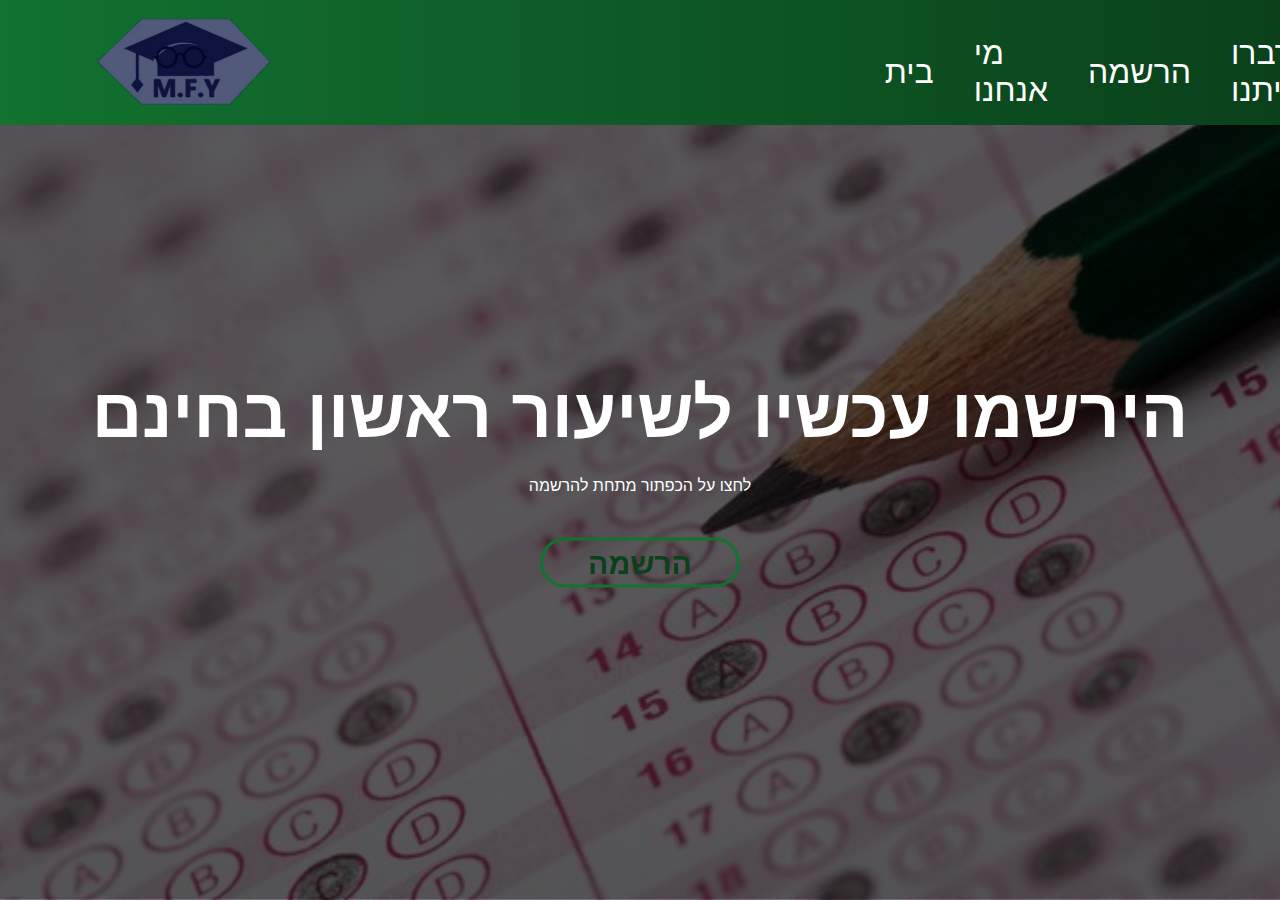
==== index.html @ b3181ad4 "Add files via upload" ====
<!DOCTYPE html>
<html lang="he">
<head>
    <meta charset="UTF-8">
    <meta name="viewport" content="width=device-width, initial-scale=1.0">
    <title>MathForYou</title>
    <link rel="stylesheet" href="Home.css">
    <link rel="icon" type="image/x-icon" href="logo.png">
    
</head>
<body>
    <div class="banner">
        <div class="header">
            <img src="logo.png" class="logo">
              <div class="navbar">
                <ul>
                    <li><a href="index.html">בית</a></li>
                    <li><a href="AboutUs.html">מי אנחנו</a></li>
                    <li><a href="signup.html">הרשמה</a></li>
                    <li><a href="links.html">דברו איתנו</a></li>   
                </ul>
            </div>
          </div>
        <div class="content">
            <h1>הירשמו עכשיו לשיעור ראשון בחינם</h1>
            <p>לחצו על הכפתור מתחת להרשמה</p>
            <div>
                <button type="button"><a class="link_underline" href="signup.html">הרשמה</a></button>
            </div>
        </div>
    </div>


</body>
</html>
---- Home.css ----
* {
    margin: 0;
    padding: 0;
    font-family: sans-serif;
}

.banner {
    width: 100vw;
    height: 99.95vh;
    background-image: linear-gradient(rgba(0,0,0,0.65),rgba(0,0,0,0.65)),url(banner.jpg);
    background-size: cover; 
    background-position: center;
}

/* Style the navbar */
.navbar {
    width: 85%;
    margin: auto;
    padding: 35px 0;
    display: flex;
    align-items: center;
    justify-content: space-between;
    position: relative; /* Added position relative */
}

/* Float the link section to the right */
.navbar ul {
    display: flex;
    align-items: center;
    margin-left: 60%;
}

.navbar ul li {
    font-size: xx-large;
    list-style: none;
    margin: 0 20px;
    position: relative;
}

/* Style the navbar links */
.navbar ul li a {
    text-decoration: none;
    color: white;
    text-transform: uppercase;
}

/* Style the link underline */
.navbar ul li::after {
    content: '';
    height: 3px;
    width: 0;
    background: #127230;
    position: absolute;
    left: 0;
    bottom: -10px;
    transition: width 0.5s;
}

.navbar ul li:hover::after {
    width: 100%;
}

.heading {
    text-align: center;
    color: white;
    font-size: 50px;
    font-weight: bold;
}

.content {
    width: 100%;
    position: absolute;
    top: 50%;
    transform: translateY(-50%);
    text-align: center;
    color: white;
}

.content h1 {
    font-size: 70px;
    margin-top: 80px;
}

.content p {
    margin: 20px auto;
    font-weight: 100;
    line-height: 25px;
}

button {
    width: 200px;
    height: 50px; /* Added height to ensure button is clickable */
    padding: 0;
    text-align: center;
    margin: 20px 10px;
    border-radius: 25px;
    font-weight: bold;
    border: 3px solid #127230;
    background: transparent;
    color: white;
    cursor: pointer;
    position: relative;
    overflow: hidden;
}

button a {
    display: block;
    height: 100%;
    line-height: 45px; /* Adjust line-height to vertically center the text */
}

button::after {
    content: '';
    background: #127230;
    height: 100%;
    width: 0;
    position: absolute;
    left: 0;
    bottom: 0;
    z-index: -1;
    transition: width 0.5s;
}

button:hover::after {
    width: 100%;
}

button:hover {
    border: none;
}

.link_underline {
    text-decoration: none;
    font-size: 30px;
    color: #0a411b;
}

.websitesp {
    text-align: center;
    color: #0a411b;
    font-size: 50px;
    font-weight: bold;
}

/* Style the header with a grey background */
.header {
    overflow: hidden;
    background-image: linear-gradient(to right, #127230, #0a411b); /* Gradient background */
    display: flex;
    align-items: center;
    height: 125px; /* Set the height of the header */
    padding: 0 20px; /* Add padding for spacing */
}

/* Style the logo image */
.header img.logo {
    height: 75%; /* Set the height of the image to 100% of the parent container (the header) */
    width: auto; /* Allow the width to adjust proportionally */
    display: block; /* Ensure the image is displayed as a block element */
    margin-left: 75px; /* Add margin for spacing */
}

/* Change the background color on mouse-over */
.header a:hover {
    background-color: #0a411b;
}

/* Style the active/current link */
.header a.active {
    background-color: dodgerblue;
    color: #0a411b;
}

/* Float the link section to the right */
.header-right {
    margin-left: auto;
}

/* Add media queries for responsiveness */
@media screen and (max-width: 428px) {
    /* Hide the logo */
    .header img.logo {
        display: none;
    }

    /* Adjust the header layout for mobile */
    .header {
        height: 50px; /* Set a fixed height for the minimized header */
        padding: 10px; /* Add padding for spacing */
    }

    /* Adjust the navbar links for mobile */
    .navbar ul {
        justify-content: center; /* Center align the links */
        margin-left: 0; /* Remove the margin */
    }

    /* Adjust individual navbar links for mobile */
    .navbar ul li {
        margin: 5px; /* Reduce the margin */
    }

    /* Adjust game section layout for mobile */
    .games {
        padding-top: 100px; /* Add some space from the top */
    }

    /* Adjust game logos for mobile */
    .gamelogo1,
    .gamelogo2 {
        width: 60vw; /* Adjust width for mobile */
        margin-left: auto; /* Center align the logos */
        margin-right: auto;
        top: 50px; /* Adjust top position */
        left: 0;
        right: 0;
    }

    /* Adjust game heading for mobile */
    .games h1 {
        font-size: 40px; /* Decrease font size */
        margin-bottom: 50px; /* Adjust margin */
    }

    /* Adjust game paragraph for mobile */
    .games p {
        font-size: 16px; /* Decrease font size */
        line-height: 20px; /* Decrease line height */
    }
}
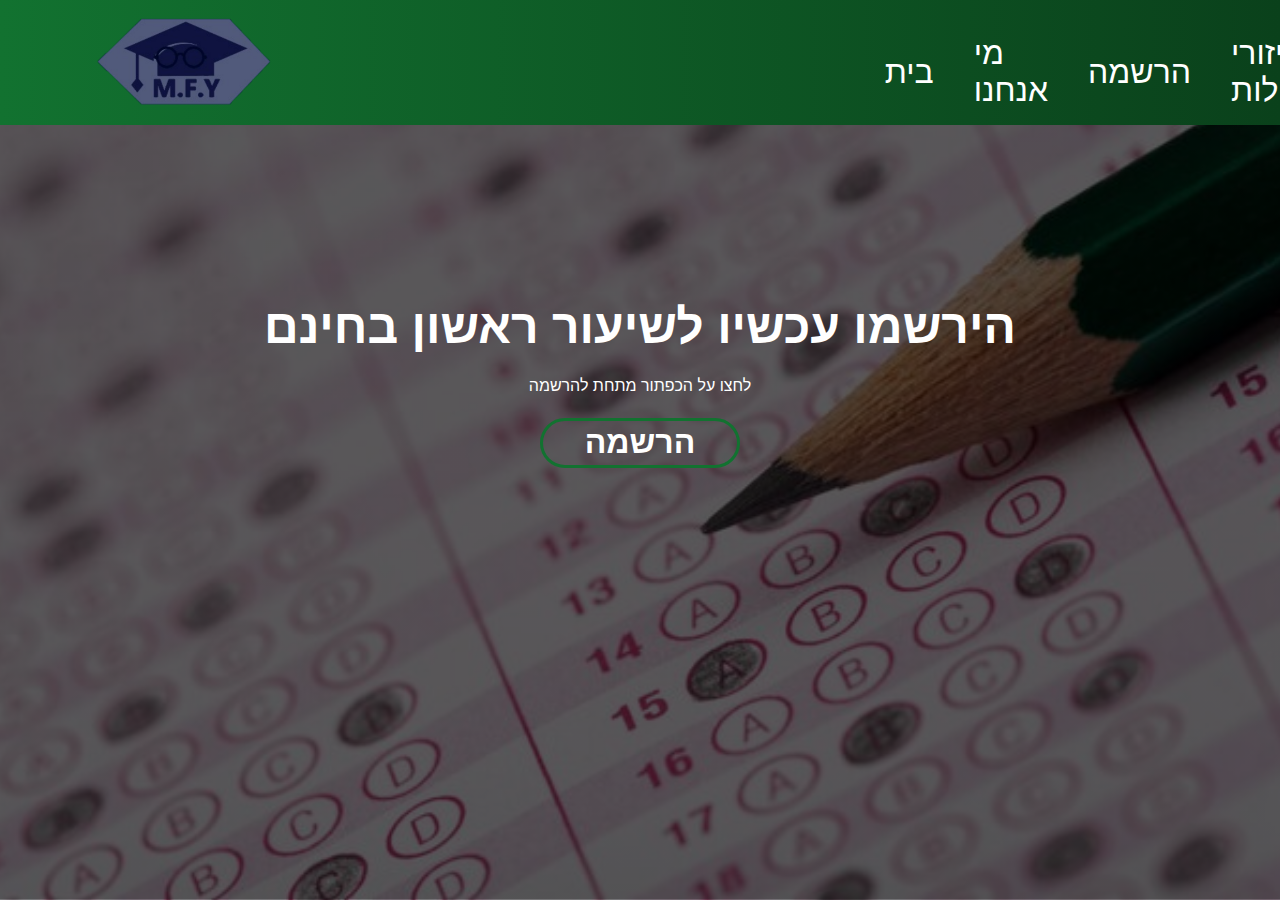
==== commit 0abe4da9: "update the whole website" ====
--- a/index.html
+++ b/index.html
@@ -16,8 +16,8 @@
                 <ul>
                     <li><a href="index.html">בית</a></li>
                     <li><a href="AboutUs.html">מי אנחנו</a></li>
-                    <li><a href="signup.html">הרשמה</a></li>
-                    <li><a href="links.html">דברו איתנו</a></li>   
+                    <li><a href="ContactUs.html">הרשמה</a></li>
+                    <li><a href="links.html">איזורי פעילות</a></li>   
                 </ul>
             </div>
           </div>
--- a/Home.css
+++ b/Home.css
@@ -67,73 +67,7 @@
     font-weight: bold;
 }
 
-.content {
-    width: 100%;
-    position: absolute;
-    top: 50%;
-    transform: translateY(-50%);
-    text-align: center;
-    color: white;
-}
-
-.content h1 {
-    font-size: 70px;
-    margin-top: 80px;
-}
-
-.content p {
-    margin: 20px auto;
-    font-weight: 100;
-    line-height: 25px;
-}
-
-button {
-    width: 200px;
-    height: 50px; /* Added height to ensure button is clickable */
-    padding: 0;
-    text-align: center;
-    margin: 20px 10px;
-    border-radius: 25px;
-    font-weight: bold;
-    border: 3px solid #127230;
-    background: transparent;
-    color: white;
-    cursor: pointer;
-    position: relative;
-    overflow: hidden;
-}
-
-button a {
-    display: block;
-    height: 100%;
-    line-height: 45px; /* Adjust line-height to vertically center the text */
-}
-
-button::after {
-    content: '';
-    background: #127230;
-    height: 100%;
-    width: 0;
-    position: absolute;
-    left: 0;
-    bottom: 0;
-    z-index: -1;
-    transition: width 0.5s;
-}
-
-button:hover::after {
-    width: 100%;
-}
-
-button:hover {
-    border: none;
-}
-
-.link_underline {
-    text-decoration: none;
-    font-size: 30px;
-    color: #0a411b;
-}
+
 
 .websitesp {
     text-align: center;
@@ -228,3 +162,45 @@
         line-height: 20px; /* Decrease line height */
     }
 }
+
+.content {
+    text-align: center;
+    color: white;
+    padding: 20px; /* Adjusted padding */
+    margin-top: 12%;
+}
+
+.content h1 {
+    font-size: 48px; /* Adjusted font size */
+    margin-bottom: 20px; /* Adjusted margin */
+}
+
+.content p {
+    font-size: 16px;
+    line-height: 1.5;
+    margin-bottom: 20px; /* Adjusted margin */
+}
+
+button {
+    width: 200px;
+    height: 50px;
+    margin: 20px auto; /* Adjusted margin */
+    display: block;
+    border-radius: 25px;
+    font-weight: bold;
+    border: 3px solid #127230;
+    background: transparent;
+    color: white;
+    cursor: pointer;
+    transition: background-color 0.3s ease;
+}
+
+button:hover {
+    background-color: #127230; /* Adjusted color */
+}
+
+.link_underline {
+    text-decoration: none;
+    color: #FFFFFF;
+    font-size: xx-large;
+}